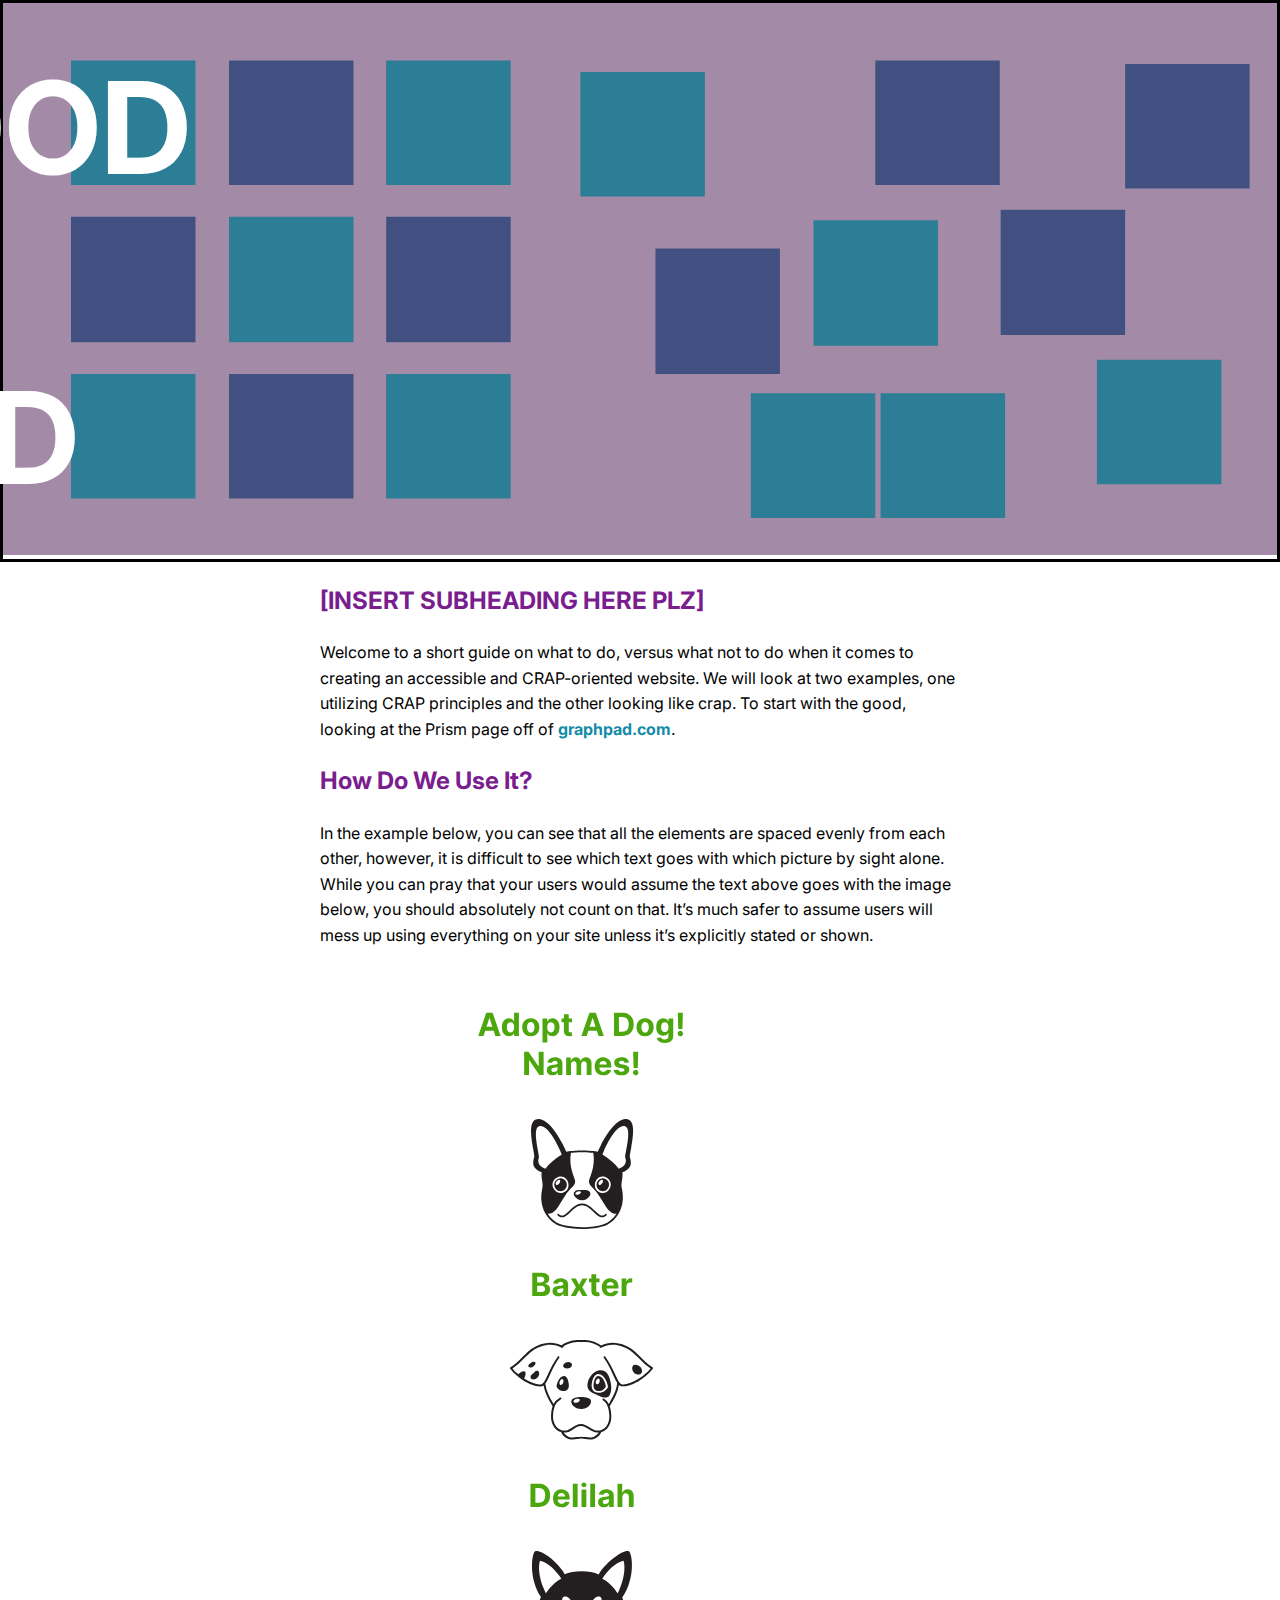
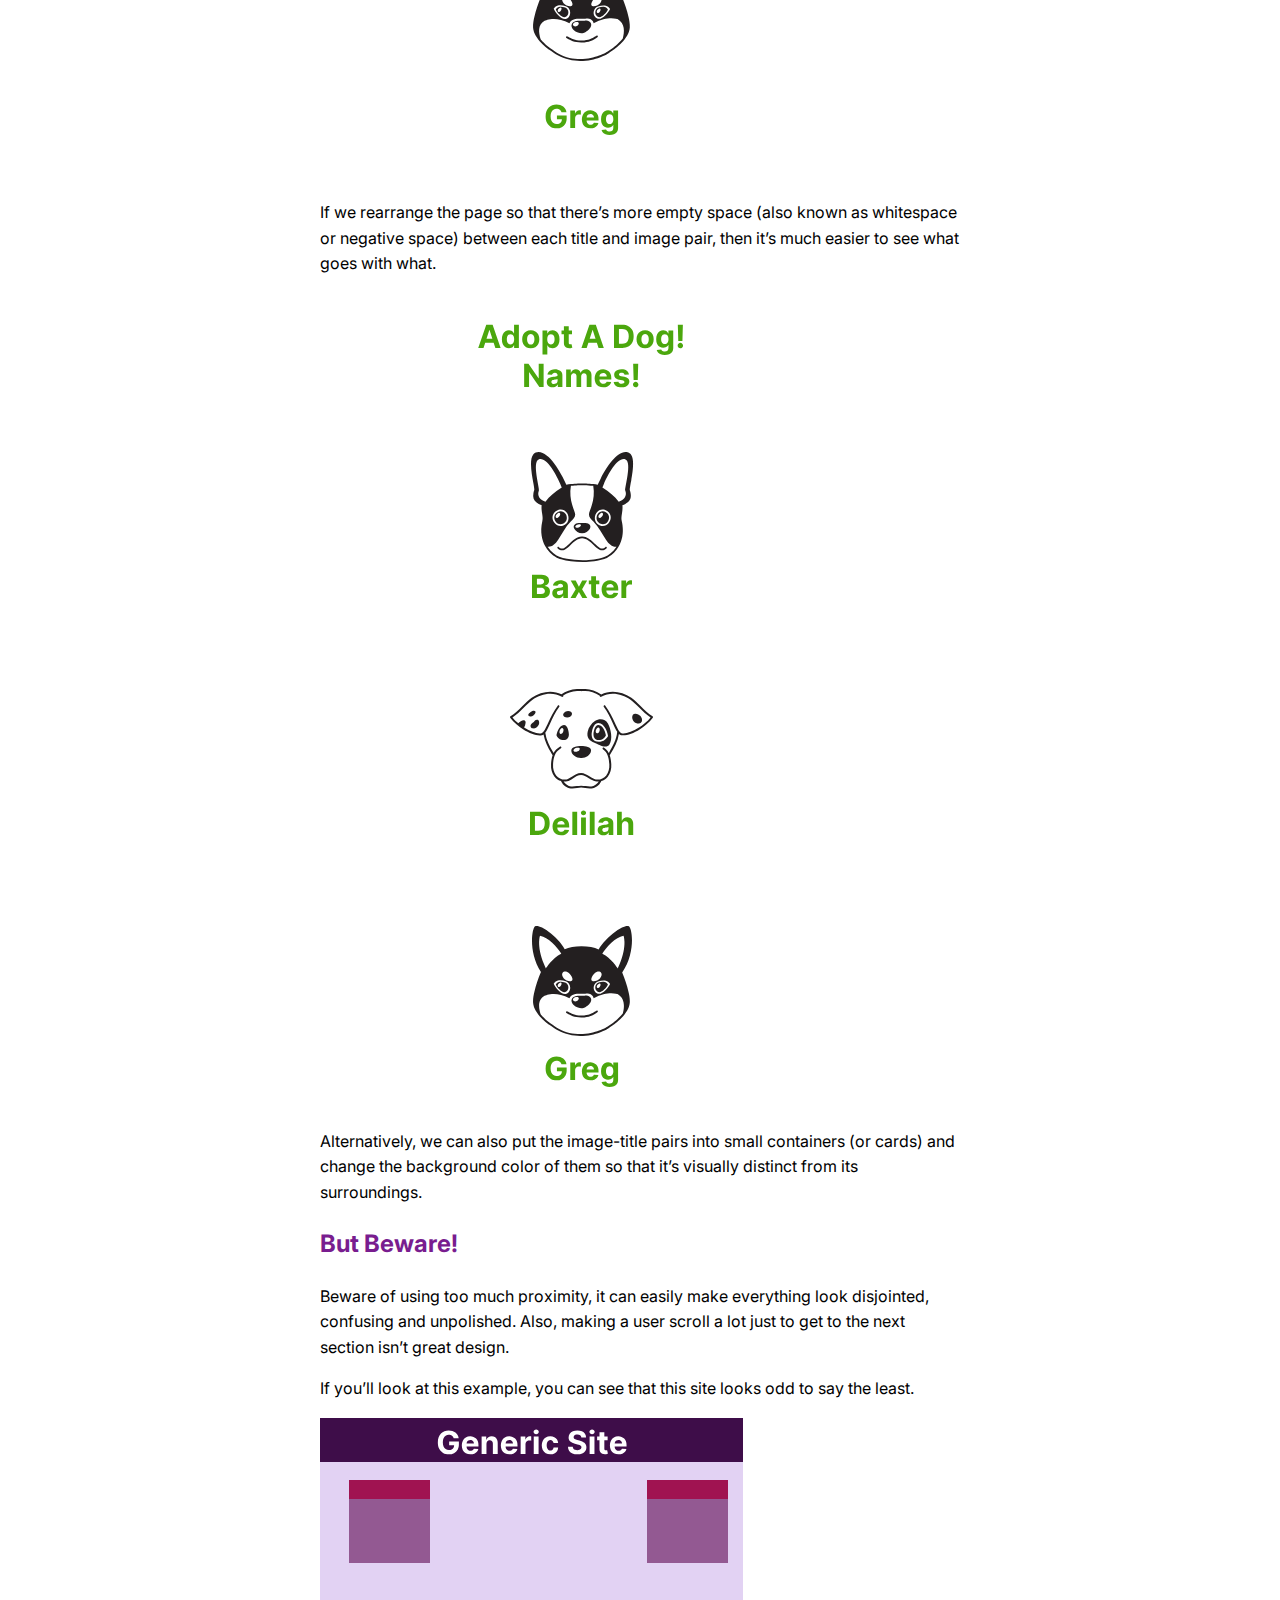
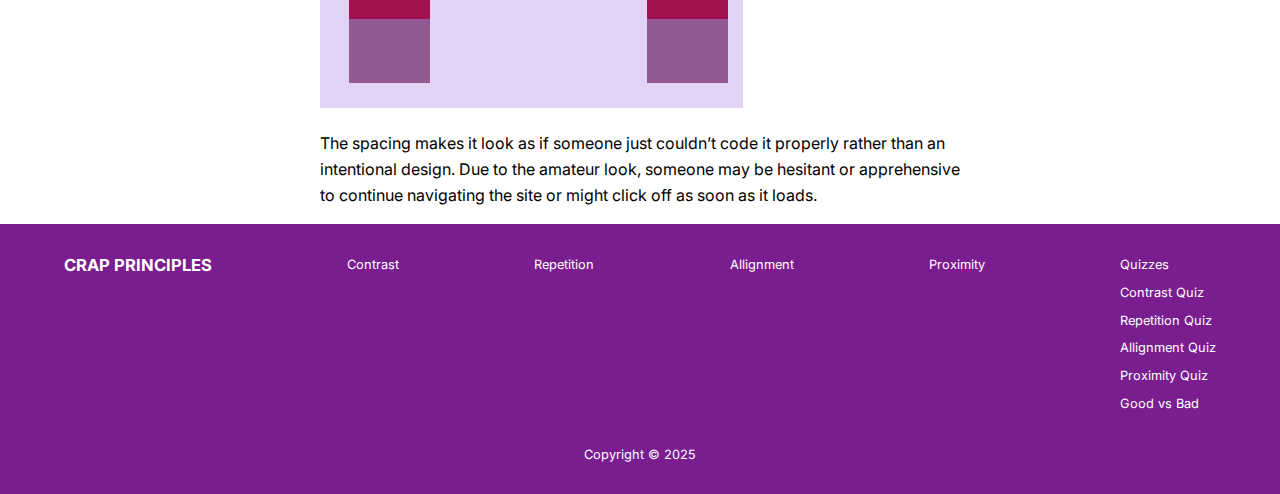
==== goodBad.html @ 38b9a0e3 "started good bad" ; "" ====
<!DOCTYPE html>
<html lang="en">

    <head>
        <meta charset="UTF-8">
        <meta name="viewport" content="width=device-width, initial-scale=1.0">
        <link href="https://fonts.googleapis.com/css2?family=Inter:ital,opsz,wght@0,14..32,100..900;1,14..32,100..900&display=swap" rel="stylesheet">
        <link rel="stylesheet" href="assets/css/style.css">
        <script src="assets/js/script.js" defer></script>
        <title>Proximity</title>
    </head>

    <body>
        <header>
            <!--Nav and logo thing on top-->
        </header>
        <section class="hero">
            <h1 id="goodBad_title" class="title">GOOD VS BAD</h1>
            <img class="mainPages_hero" src="assets/pictures/goodBad_hero.svg" alt="one set of boxes neatly aligned next to another set that looks scattered">
        </section>
        <main>
            <h2>[INSERT SUBHEADING HERE PLZ]</h2>
            <p>
                Welcome to a short guide on what to do, versus what not to do when it comes to creating an accessible and 
                CRAP-oriented website. We will look at two examples, one utilizing CRAP principles and the other looking 
                like crap. To start with the good, looking at the Prism page off of <a href="graphpad.com">graphpad.com</a>.
            </p>
            <h2>How Do We Use It?</h2>
            <p>
                In the example below, you can see that all the elements are spaced evenly from each other, 
                however, it is difficult to see which text goes with which picture by sight alone. While you 
                can pray that your users would assume the text above goes with the image below, you should 
                absolutely not count on that. It’s much safer to assume users will mess up using everything on 
                your site unless it’s explicitly stated or shown.
            </p>
            <img src="assets/pictures/proximity_none.svg" alt="All elements are evenly spaced out">
            <p>
                If we rearrange the page so that there’s more empty space (also known as whitespace or 
                negative space) between each title and image pair, then it’s much easier to see what goes 
                with what.
            </p>
            <img src="assets/pictures/proximity_whiteSpace.svg" alt="The dog pictures and dog names are grouped together">
            <p>
                Alternatively, we can also put the image-title pairs into small containers (or cards) and 
                change the background color of them so that it’s visually distinct from its surroundings.
            </p>
            <h2>But Beware!</h2>
            <p>
                Beware of using too much proximity, it can easily make everything look disjointed, confusing and unpolished. 
                Also, making a user scroll a lot just to get to the next section isn’t great design.
            </p>
            <p>
                If you’ll look at this example, you can see that this site looks odd to say the least.
            </p>
            <img src="assets/pictures/proximity_genericSite.svg" alt="Site with too much white space in the middle">
            <p>
                The spacing makes it look as if someone just couldn’t code it properly rather than an intentional design. 
                Due to the amateur look, someone may be hesitant or apprehensive to continue navigating the site or might click off 
                as soon as it loads.
            </p>
        </main>
        <footer>
            <div class="footer_links">
                <h1><a href="#">CRAP PRINCIPLES</a></h1>  <!--Link to homepage-->
                <p><a href="#">Contrast</a></p>
                <p><a href="#">Repetition</a></p>
                <p><a href="#">Allignment</a></p>
                <p><a href="#">Proximity</a></p>
                <div class="quiz_section">
                    <div class="quiz_head">
                        <p><a href="#">Quizzes</a></p>
                        <button onclick="buttonToggle()" class="footer_arrow"><img src="assets/pictures/arrowDown_white.svg"></button>
                    </div>
                    <div id="q">
                        <p><a href="#">Contrast Quiz</a></p>
                        <p><a href="#">Repetition Quiz</a></p>
                        <p><a href="#">Allignment Quiz</a></p>
                        <p><a href="#">Proximity Quiz</a></p>
                        <p><a href="#">Good vs Bad</a></p>
                    </div>
                </div>
            </div>
            <div class="footer_end">
                <p>Copyright &copy; 2025</p>
            </div>
        </footer>
    </body>
    
</html>
---- assets/css/style.css ----
/*Main css file for the site*/
body {
    font-family: "Inter", sans-serif;
    margin: 0px;
    display: flex;
    flex-direction: column;
    justify-content: space-between;
}

html {
    scroll-behavior: smooth;
}

main{
    margin: auto 25vw;
    line-height: 1.6;
}

main a{
    text-decoration: none;
    color:rgb(20, 139, 168);
    font-weight: bold;
}

main h1, main h2{
    color: #791D8F;
}

ul{
    padding: 0;
}

li{
    margin-left: 50px;
    padding: 10px;
}

main section{
    margin-left: 50px;
}

.hero {
    border: black solid 3px;
}

.mainPages_hero {
    width: 100%;
}

.title {
    display: flex;
    justify-self: center;
    color: white;
    font-size: 10vw;
    margin: 0px;
    position: absolute;
    top: 50px;
}

#proximity_title {
    left: 24%;
}

/*Footer CSS*/
footer {
    width: 100%;
    margin: 0px;
    padding-top: 10px;
    background-color: #791D8F;
    font-size: 0.8em;
}

footer h1{
    font-size: 1.3em;
}

footer > div {
    display: flex;
    justify-content: space-between;
    margin: 10px 5vw;
    color: white;
}

footer a {
    color: white;
    text-decoration: none;
}

footer a:hover {
    color: #C3F73A;
    font-weight: 800;
}

.footer_arrow {
    display: none;  /*hiding arrow on desktop*/
}

.footer_end {
    margin-top: 10px;
    padding-bottom: 10px;
    justify-self: center;
}

/*tablet screens*/
@media screen and (min-width: 600px) and (max-width: 1024px){
    main{
        margin: auto 150px;
    }
}

/*moblie: feel free to make this wider if needed
this is just the smallest the footer can be without looking too weird*/
@media screen and (max-width: 600px){
    main{
        margin: auto 50px;
    }

    /*Footer CSS*/
    footer > div {
        flex-direction: column;
    }

    .quiz_head {
        display: inline-flex;
        align-items: center;
    }

    .footer_arrow {
        display: inline;
        position: relative;
        top: 1px;
        background-color: rgba(255, 255, 255, 0);
        border: none;
        padding: 0px;
        height: 30px;
        width: 30px;
    }

    #q{
        display: none;
        margin-left: 20px;
    }
}
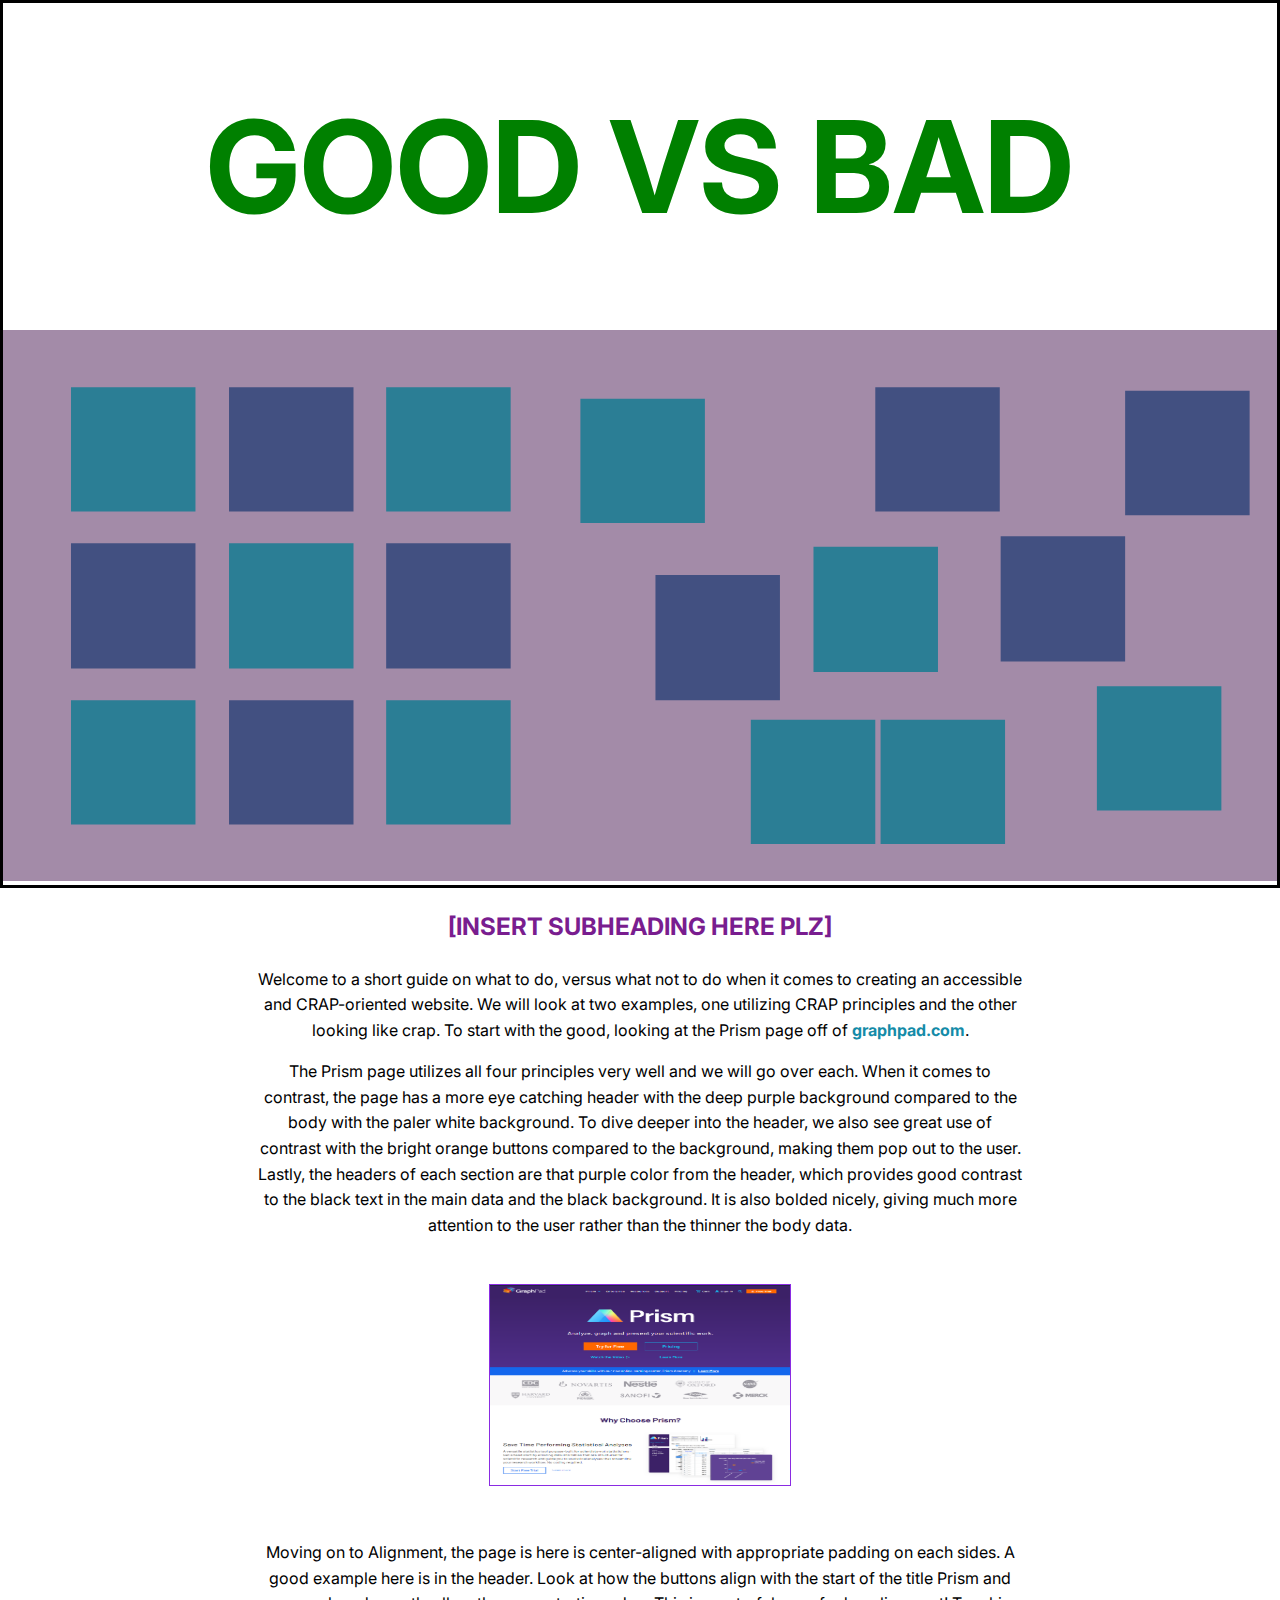
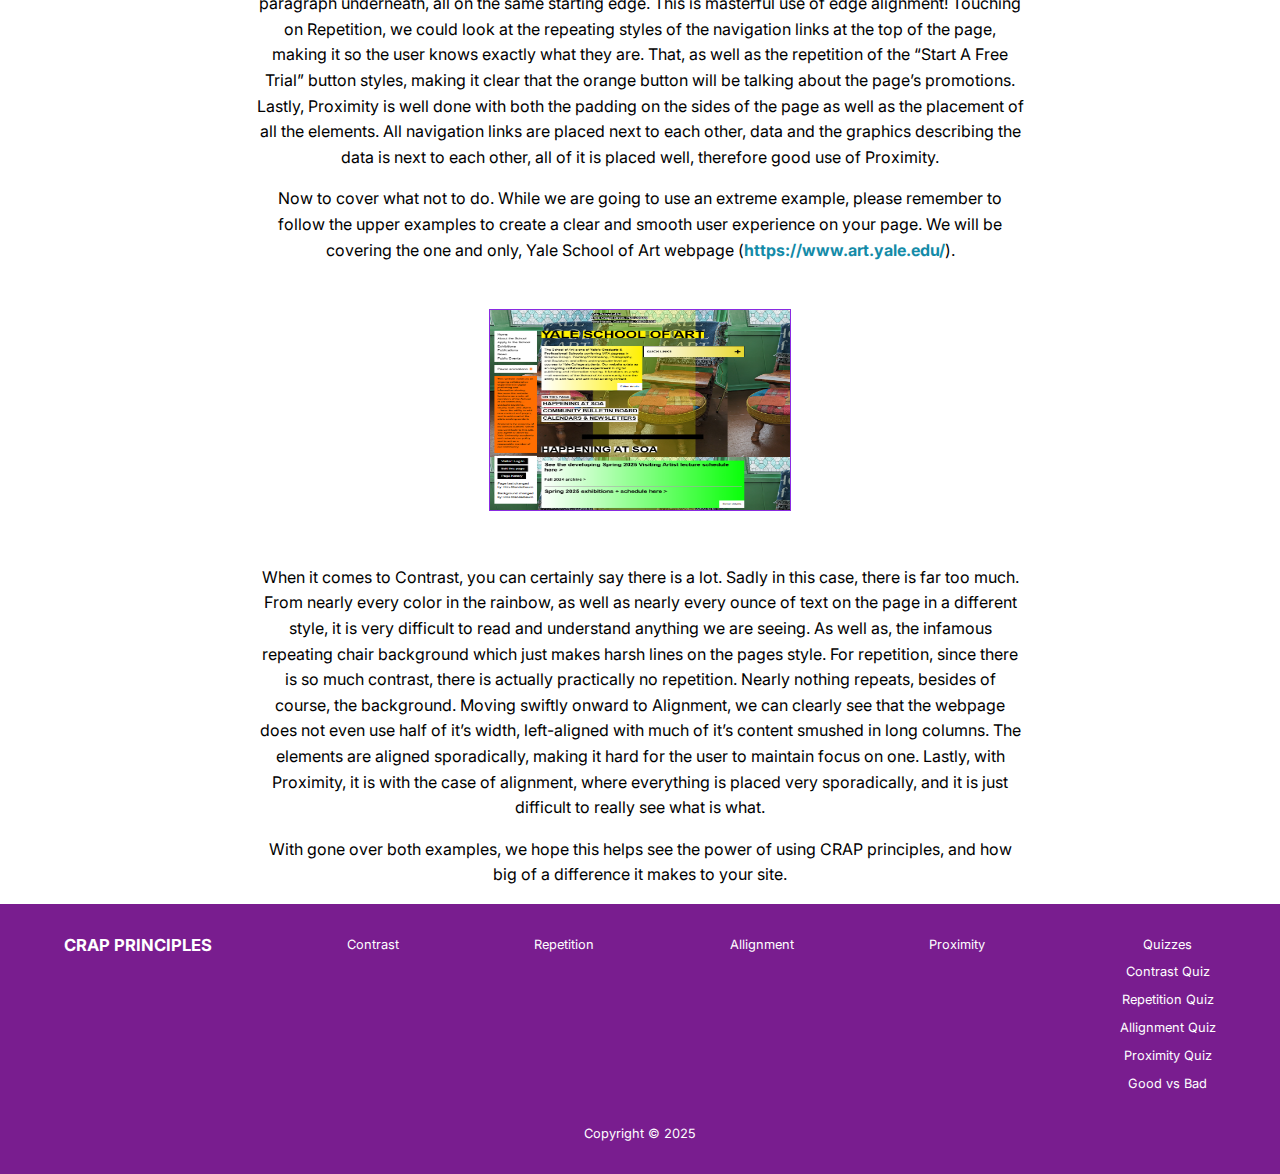
==== commit 815ae18e: "gradient" ====
--- a/goodBad.html
+++ b/goodBad.html
@@ -7,7 +7,7 @@
         <link href="https://fonts.googleapis.com/css2?family=Inter:ital,opsz,wght@0,14..32,100..900;1,14..32,100..900&display=swap" rel="stylesheet">
         <link rel="stylesheet" href="assets/css/style.css">
         <script src="assets/js/script.js" defer></script>
-        <title>Proximity</title>
+        <title>Good vs Bad</title>
     </head>
 
     <body>
@@ -25,38 +25,47 @@
                 CRAP-oriented website. We will look at two examples, one utilizing CRAP principles and the other looking 
                 like crap. To start with the good, looking at the Prism page off of <a href="graphpad.com">graphpad.com</a>.
             </p>
-            <h2>How Do We Use It?</h2>
             <p>
-                In the example below, you can see that all the elements are spaced evenly from each other, 
-                however, it is difficult to see which text goes with which picture by sight alone. While you 
-                can pray that your users would assume the text above goes with the image below, you should 
-                absolutely not count on that. It’s much safer to assume users will mess up using everything on 
-                your site unless it’s explicitly stated or shown.
+                The Prism page utilizes all four principles very well and we will go over each. When it comes to contrast, 
+                the page has a more eye catching header with the deep purple background compared to the body with the paler
+                white background. To dive deeper into the header, we also see great use of contrast with the bright orange
+                buttons compared to the background, making them pop out to the user. Lastly, the headers of each section 
+                are that purple color from the header, which provides good contrast to the black text in the main data and 
+                the black background. It is also bolded nicely, giving much more attention to the user rather than the thinner 
+                the body data. 
             </p>
-            <img src="assets/pictures/proximity_none.svg" alt="All elements are evenly spaced out">
+            <img class="Rfloat" src="assets/pictures/goodBad_prism.png" alt="Screenshot of the Prism website">
             <p>
-                If we rearrange the page so that there’s more empty space (also known as whitespace or 
-                negative space) between each title and image pair, then it’s much easier to see what goes 
-                with what.
-            </p>
-            <img src="assets/pictures/proximity_whiteSpace.svg" alt="The dog pictures and dog names are grouped together">
-            <p>
-                Alternatively, we can also put the image-title pairs into small containers (or cards) and 
-                change the background color of them so that it’s visually distinct from its surroundings.
-            </p>
-            <h2>But Beware!</h2>
-            <p>
-                Beware of using too much proximity, it can easily make everything look disjointed, confusing and unpolished. 
-                Also, making a user scroll a lot just to get to the next section isn’t great design.
+                Moving on to Alignment, the page is here is center-aligned with appropriate padding on each sides. A good example 
+                here is in the header. Look at how the buttons align with the start of the title Prism and paragraph underneath, 
+                all on the same starting edge. This is masterful use of edge alignment! Touching on Repetition, we could look at 
+                the repeating styles of the navigation links at the top of the page, making it so the user knows exactly what they 
+                are. That, as well as the repetition of the “Start A Free Trial” button styles, making it clear that the orange 
+                button will be talking about the page’s promotions. Lastly, Proximity is well done with both the padding on the 
+                sides of the page as well as the placement of all the elements. All navigation links are placed next to each other, 
+                data and the graphics describing the data is next to each other, all of it is placed well, therefore good use of 
+                Proximity.
             </p>
             <p>
-                If you’ll look at this example, you can see that this site looks odd to say the least.
+                Now to cover what not to do. While we are going to use an extreme example, please remember to follow the upper 
+                examples to create a clear and smooth user experience on your page. We will be covering the one and only, Yale 
+                School of Art webpage (<a href="https://www.art.yale.edu/">https://www.art.yale.edu/</a>).
             </p>
-            <img src="assets/pictures/proximity_genericSite.svg" alt="Site with too much white space in the middle">
+            <img class="Lfloat" src="assets/pictures/goodBad_yaleArt.png" alt="Screenshot of Yale Art website">
             <p>
-                The spacing makes it look as if someone just couldn’t code it properly rather than an intentional design. 
-                Due to the amateur look, someone may be hesitant or apprehensive to continue navigating the site or might click off 
-                as soon as it loads.
+                When it comes to Contrast, you can certainly say there is a lot. Sadly in this case, there is far too much. From 
+                nearly every color in the rainbow, as well as nearly every ounce of text on the page in a different style, it is 
+                very difficult to read and understand anything we are seeing. As well as, the infamous repeating chair background 
+                which just makes harsh lines on the pages style. For repetition, since there is so much contrast, there is actually 
+                practically no repetition. Nearly nothing repeats, besides of course, the background. Moving swiftly onward to 
+                Alignment, we can clearly see that the webpage does not even use half of it’s width, left-aligned with much of it’s 
+                content smushed in long columns. The elements are aligned sporadically, making it hard for the user to maintain 
+                focus on one. Lastly, with Proximity, it is with the case of alignment, where everything is placed very sporadically,
+                and it is just difficult to really see what is what.
+            </p>
+            <p>
+                With gone over both examples, we hope this helps see the power of using CRAP principles, and how big of a difference 
+                it makes to your site.
             </p>
         </main>
         <footer>
--- a/assets/css/style.css
+++ b/assets/css/style.css
@@ -5,7 +5,85 @@
     display: flex;
     flex-direction: column;
     justify-content: space-between;
-}
+    text-align: center;
+}
+
+.gradient {
+    background: rgb(0,0,0,0);
+    background: linear-gradient(180deg, rgba(0,50,113,0) 2%, rgba(0,50,113,0) 20%, rgba(252,176,69,0) 43%);
+    z-index: 2;
+}
+
+.under{
+    background-color: #791D8F;
+    width: 100%;
+    height: 250px;
+}
+
+.logo{
+    position: relative;
+    width: 450px;
+    height: 300px;
+    left: 25%;
+    top: 15%;
+}
+
+.CRAP{
+    position: relative;
+    right: 18%;
+    bottom: 135%;
+    font-size: 100px;
+    font-weight: bold;
+    color: white;
+}
+
+.CRAP2{
+    position: relative;
+    right: 18%;
+    bottom: 185%;
+    font-size: 45px;
+    font-weight: bold;
+    color: white;
+}
+
+.Lfloat{
+    float: left;
+    width: 450px;
+    height: 300px;
+    margin-right: 100px;
+}
+
+.topic{
+    font-size: 50px;
+    padding: 50px 0;
+}
+
+.intro{
+    font-weight: 250;
+    font-size: 25px;
+    padding-top: 50px;
+}
+
+.introHead{
+    display: none;
+}
+
+.Rfloat{
+    float: right;
+    width: 450px;
+    height: 300px;
+    margin-left: 100px;
+}
+
+.content, .reverseContent{
+    display: flex;
+    flex-direction: row;
+    margin-bottom: 100px;
+}
+
+.content p, .reverseContent p{
+    margin: auto;
+}   
 
 html {
     scroll-behavior: smooth;
@@ -14,6 +92,12 @@
 main{
     margin: auto 25vw;
     line-height: 1.6;
+}
+
+main img {
+    border: 1px solid blueviolet; /*FOR TESTING*/
+    justify-self: center;
+    width: 70vw;
 }
 
 main a{
@@ -35,9 +119,9 @@
     padding: 10px;
 }
 
-main section{
+/* main section{
     margin-left: 50px;
-}
+} */
 
 .hero {
     border: black solid 3px;
@@ -50,15 +134,9 @@
 .title {
     display: flex;
     justify-self: center;
-    color: white;
+    color: green;
     font-size: 10vw;
-    margin: 0px;
-    position: absolute;
-    top: 50px;
-}
-
-#proximity_title {
-    left: 24%;
+    align-self: center;
 }
 
 /*Footer CSS*/
@@ -101,18 +179,112 @@
     justify-self: center;
 }
 
+.burger{
+    display: none;
+}
+
 /*tablet screens*/
-@media screen and (min-width: 600px) and (max-width: 1024px){
+@media screen and (min-width: 900px) and (max-width: 1500px){
     main{
-        margin: auto 150px;
-    }
+        margin: auto 20vw;
+    }
+
+    .CRAP, .CRAP2{
+        right: 22%;
+    }
+
+    .intro{
+        margin-top: 50px;
+    }
+
+    .Lfloat, .Rfloat{
+        float: none;
+        margin: 30px;
+        width: 300px;
+        height: 200px;
+    }
+
 }
 
 /*moblie: feel free to make this wider if needed
 this is just the smallest the footer can be without looking too weird*/
-@media screen and (max-width: 600px){
+@media screen and (max-width: 900px){
     main{
         margin: auto 50px;
+    }
+
+    .introHead{
+        display: block;
+        text-align: center;
+        position: relative;
+        top: 70%;
+        right: 0;
+        color: white;
+        font-weight: 250;
+        font-size: 25px;
+        padding-top: 50px;
+        margin: auto 65px;
+    }
+
+    .reverseContent{
+        flex-direction: column-reverse;
+    }
+
+    .content{
+        flex-direction: column;
+    }
+
+    .burger{
+        display: block;
+        width: 75px;
+        height: 75px;
+        background-color: #791D8F;
+        border: none;
+    }
+
+    .under{
+        mix-blend-mode: lighten;
+        display: flex;
+        flex-direction: column-reverse;
+        height: 700px;
+    }
+
+    .intro{
+        display: none;
+    }
+
+    .CRAP{
+        position: relative;
+        bottom: 20%;
+        right: 0;
+    }
+
+    .CRAP2{
+        position: relative;
+        top: 22%;
+        right: 0.5%;
+    }
+
+    .burger{
+        position: absolute;
+    }
+
+    .logo{
+        position: relative;
+        width: 100%;
+        left: 0;
+        bottom: 10%;
+    }
+
+    .Lfloat, .Rfloat{
+        float: none;
+        margin: 30px auto;
+        width: 300px;
+        height: 200px;
+    }
+
+    .topic{
+        padding-top: 140px;
     }
 
     /*Footer CSS*/
